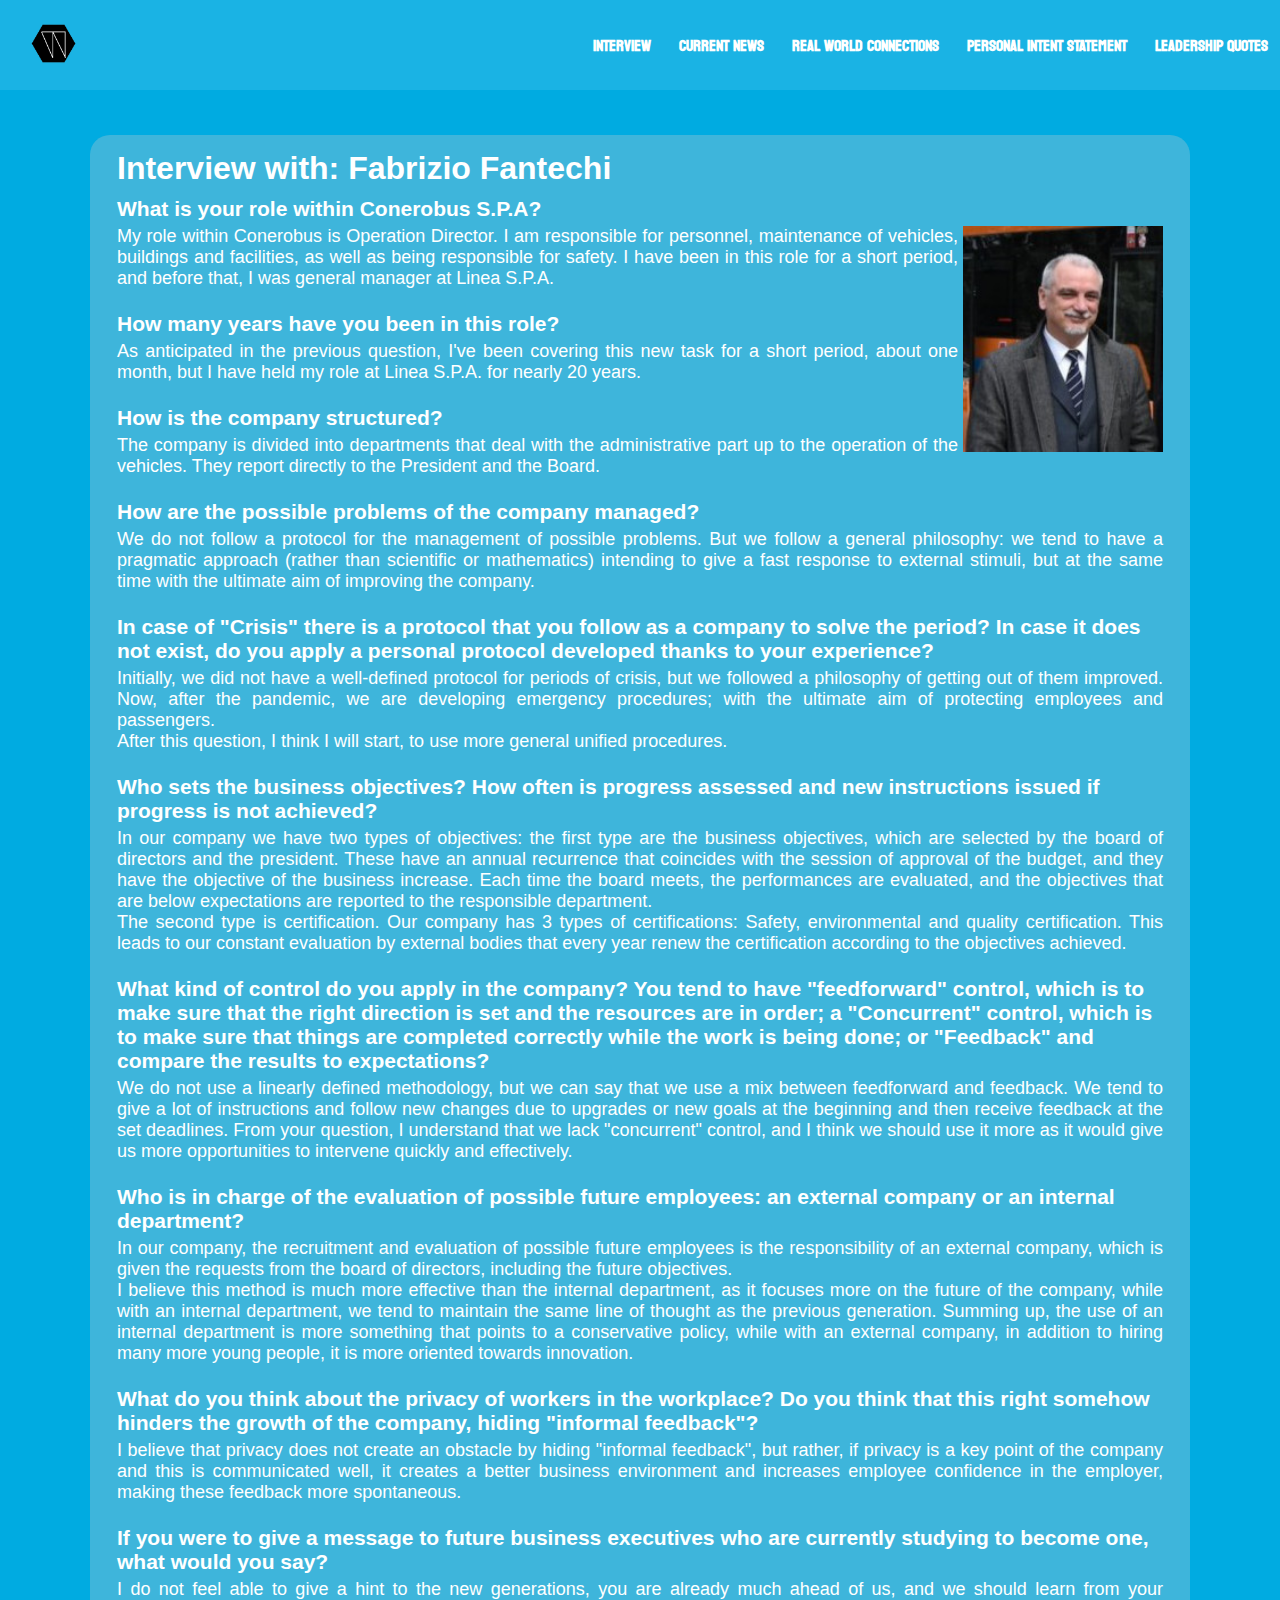
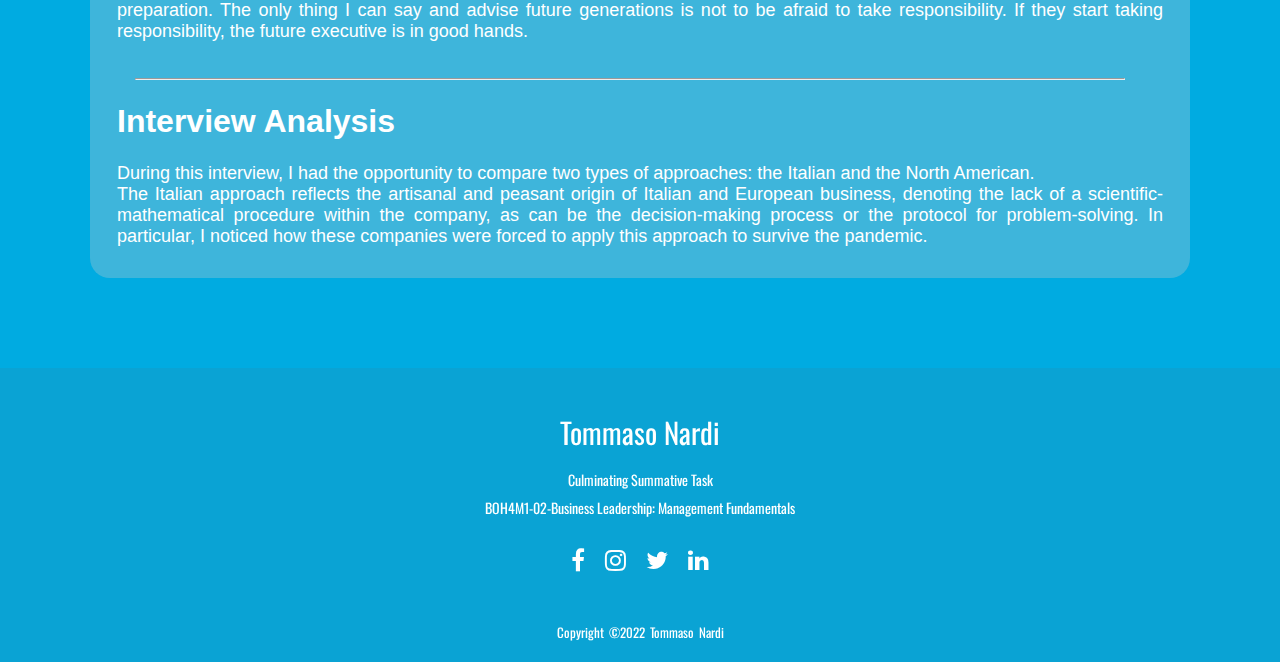
==== pages-eng/interview.html @ 0f13cf9f "Director's picture updated" ====
<!DOCTYPE html>
<html lang="en">
<head>
    <meta charset="UTF-8">
    <meta http-equiv="X-UA-Compatible" content="IE=edge">
    <meta name="viewport" content="width=device-width, initial-scale=1.0">
    <title>Interview</title>
    <link rel="stylesheet" href="/css/style.css">
    <link rel="shortcut icon" href="/favicon/favicon.ico" type="image/x-icon">
    <link rel="preconnect" href="https://fonts.googleapis.com"> 
    <link rel="preconnect" href="https://fonts.gstatic.com" crossorigin> 
    <link href="https://fonts.googleapis.com/css2?family=Koulen&display=swap" rel="stylesheet">
    <link href="https://fonts.googleapis.com/css2?family=Koulen&family=Roboto+Flex:opsz,wght@8..144,100&display=swap" rel="stylesheet">
    <link href="https://fonts.googleapis.com/css2?family=Koulen&family=Oswald:wght@300&family=Roboto+Flex:opsz,wght@8..144,100&display=swap" rel="stylesheet">
    <script src="/javascript/nav.js" defer></script>
    <link rel="stylesheet" href="https://stackpath.bootstrapcdn.com/font-awesome/4.7.0/css/font-awesome.min.css">
</head>
<body>
    <!-- Inizio NavBar -->
    <header class="primary-header navbar flex">
        <div>
            <a href="/index.html" class="logo">
                <img src="/img/logo.png" alt="logo - home" height="75px">
            </a>
        </div>

        <button class="mobile-nav-toggle"
        aria-controls="primary-navigation" aria-expanded="false">
            <span 
            class="sr-only">MENU</span>
        </button>

        <nav>
            <ul id="primary-navigation" data-visible="false" class="primary-navigation flex">
                <li class="active">
                    <a href="/pages-eng/interview.html" class="nav-links">
                        <span aria-hidden="true">INTERVIEW</span>
                    </a>
                </li>
                <li class="active">
                    <a href="/pages-eng/news.html" class="nav-links">
                        <span aria-hidden="true">CURRENT NEWS</span>
                    </a>
                </li>
                <li class="active">
                    <a href="/pages-eng/real-world-connections.html" class="nav-links">
                        <span aria-hidden="true">REAL WORLD CONNECTIONS</span>
                    </a>
                </li>
                <li class="active">
                    <a href="/pages-eng/personal-intent-statement.html" class="nav-links">
                        <span aria-hidden="true">PERSONAL INTENT STATEMENT</span>
                    </a>
                </li>
                <li class="active">
                    <a href="/pages-eng/leadership-quotes.html" class="nav-links">
                        <span aria-hidden="true">LEADERSHIP QUOTES</span>
                    </a>
                </li>
            </ul>
        </nav>
    </header>
    <!-- Fine NavBar -->

    <div class="page-body">
        <table class="main-table">
            <tr class="box">
                <h1 class="title-interview">Interview with: Fabrizio Fantechi</h1>
            </tr>
            <tr>
                <p class="question" style="padding-top: 10px;">
                    What is your role within Conerobus S.P.A?
                </p>
            </tr>
            <tr>
                <p class="paragraph">
                    <img src="/img/Fabrizio-Fantechi.jpeg" alt="Director's immage" style="float: right;" class="directors-picture">
                    My role within Conerobus is Operation Director. I am responsible for personnel, maintenance of vehicles, buildings and facilities, as well as being responsible for safety. I have been in this role for a short period, and before that, I was general manager at Linea S.P.A.
                </p>
            </tr>
            <tr>
                <br>
                <p class="question">
                    How many years have you been in this role?
                </p>
            </tr>
            <tr>
                <p class="paragraph">
                    As anticipated in the previous question, I've been covering this new task for a short period, about one month, but I have held my role at Linea S.P.A. for nearly 20 years.
                </p>
            </tr>
            <tr>
                <br>
                <p class="question">
                    How is the company structured?
                </p>
            </tr>
            <tr>
                <p class="paragraph">
                    The company is divided into departments that deal with the administrative part up to the operation of the vehicles. They report directly to the President and the Board. 
                </p>
            </tr>
            <tr>
                <br>
                <p class="question">
                    How are the possible problems of the company managed?
                </p>
            </tr>
            <tr>
                <p class="paragraph">
                    We do not follow a protocol for the management of possible problems. But we follow a general philosophy: we tend to have a pragmatic approach (rather than scientific or mathematics) intending to give a fast response to external stimuli, but at the same time with the ultimate aim of improving the company.
                </p>
            </tr>
            <tr>
                <br>
                <p class="question">
                    In case of "Crisis" there is a protocol that you follow as a company to solve the period? In case it does not exist, do you apply a personal protocol developed thanks to your experience?
                </p>
            </tr>
            <tr>
                <p class="paragraph">
                    Initially, we did not have a well-defined protocol for periods of crisis, but we followed a philosophy of getting out of them improved. Now, after the pandemic, we are developing emergency procedures; with the ultimate aim of protecting employees and passengers. <br> 
                    After this question, I think I will start, to use more general unified procedures.  
                </p>
            </tr>
            <tr>
                <br>
                <p class="question">
                    Who sets the business objectives? How often is progress assessed and new instructions issued if progress is not achieved?
                </p>
            </tr>
            <tr>
                <p class="paragraph">
                    In our company we have two types of objectives: the first type are the business objectives, which are selected by the board of directors and the president. These have an annual recurrence that coincides with the session of approval of the budget, and they have the objective of the business increase. Each time the board meets, the performances are evaluated, and the objectives that are below expectations are reported to the responsible department. <br> 
                    The second type is certification. Our company has 3 types of certifications: Safety, environmental and quality certification. This leads to our constant evaluation by external bodies that every year renew the certification according to the objectives achieved. 
                </p>
            </tr>
            <tr>
                <br>
                <p class="question">
                    What kind of control do you apply in the company? You tend to have "feedforward" control, which is to make sure that the right direction is set and the resources are in order; a "Concurrent" control, which is to make sure that things are completed correctly while the work is being done; or "Feedback" and compare the results to expectations?
                </p>
            </tr>
            <tr>
                <p class="paragraph">
                    We do not use a linearly defined methodology, but we can say that we use a mix between feedforward and feedback. We tend to give a lot of instructions and follow new changes due to upgrades or new goals at the beginning and then receive feedback at the set deadlines. From your question, I understand that we lack "concurrent" control, and I think we should use it more as it would give us more opportunities to intervene quickly and effectively.
                </p>
            </tr>
            <tr>
                <br>
                <p class="question">
                    Who is in charge of the evaluation of possible future employees: an external company or an internal department?
                </p>
            </tr>
            <tr>
                <p class="paragraph">
                    In our company, the recruitment and evaluation of possible future employees is the responsibility of an external company, which is given the requests from the board of directors, including the future objectives. <br>
                    I believe this method is much more effective than the internal department, as it focuses more on the future of the company, while with an internal department, we tend to maintain the same line of thought as the previous generation. Summing up, the use of an internal department is more something that points to a conservative policy, while with an external company, in addition to hiring many more young people, it is more oriented towards innovation.  
                </p>
            </tr>
            <tr>
                <br>
                <p class="question">
                    What do you think about the privacy of workers in the workplace? Do you think that this right somehow hinders the growth of the company, hiding "informal feedback"?
                </p>
            </tr>
            <tr>
                <p class="paragraph">
                    I believe that privacy does not create an obstacle by hiding "informal feedback", but rather, if privacy is a key point of the company and this is communicated well, it creates a better business environment and increases employee confidence in the employer, making these feedback more spontaneous.
                </p>
            </tr>
            <br>
            <tr>
                <p class="question">
                    If you were to give a message to future business executives who are currently studying to become one, what would you say?
                </p>
            </tr>
            <tr>
                <p class="paragraph">
                    I do not feel able to give a hint to the new generations, you are already much ahead of us, and we should learn from your preparation. The only thing I can say and advise future generations is not to be afraid to take responsibility. If they start taking responsibility, the future executive is in good hands.
                </p>
            </tr>
            <br>
            <br>
            <tr>
                <hr class="line" >
            </tr>
            <br>
            <tr class="box">
                <h1 class="title-interview">Interview Analysis</h1>
            </tr>
            <br>
            <tr class="box">
                <p class="paragraph">
                    During this interview, I had the opportunity to compare two types of approaches: the Italian and the North American. <br>
                    The Italian approach reflects the artisanal and peasant origin of Italian and European business, denoting the lack of a scientific-mathematical procedure within the company, as can be the decision-making process or the protocol for problem-solving. In particular, I noticed how these companies were forced to apply this approach to survive the pandemic. <br><br>

                </p>
            </tr>
        </table>
    </div>

    <!-- Inizio Footer -->
    <footer>
        <div class="footer-content">
            <h3>Tommaso Nardi</h3>
            <p>Culminating Summative Task <br>
            BOH4M1-02-Business Leadership: Management Fundamentals</p>
            <ul class="social">
                <li><a href="https://www.facebook.com/tommaso.nardi.583/"><i class="fa fa-facebook"></i></a></li>
                <li><a href="https://www.instagram.com/il_nardi44/"><i class="fa fa-instagram"></i></a></li>
                <li><a href="https://twitter.com/TommasoNardi3"><i class="fa fa-twitter"></i></a></li>
                <li><a href="https://www.linkedin.com/in/tommaso-nardi-0a2a28239/"><i class="fa fa-linkedin"></i></a></li>
            </ul>
        </div>
        <div class="footer-bottom">
            <p>Copyright &copy;2022 Tommaso Nardi</p>
        </div>
    </footer>
    <!-- Fine Footer -->
</body>
</html>
---- css/style.css ----
*{
    margin: 0;
    padding: 0;
    box-sizing: border-box;
}

@import url('https://fonts.googleapis.com/css2?family=Koulen&family=Lato:wght@700&family=Oswald:wght@300&family=Roboto+Flex:opsz,wght@8..144,100&display=swap');

body{
    font-family: 'Mochiy Pop One', sans-serif;
    background-color: #00ABE1;
    color: white;

    overflow-x: hidden;

}

::selection{
    background: #161F6D;
}

.navbar{
    height: 10vh;
    background: hsl(0 0% 100% / 0.1);
    top: 0;
}

.flex{
    display: flex;
    gap: var(--gap, 1rem);
}

/* primary header */
.logo{
    margin-left: 1rem;
    margin-right: 1rem;
}

.mobile-nav-toggle{
    display: none;
}

.primary-header{
    align-items: center;
    justify-content: space-between;
}

.primary-navigation{
    list-style: none;
    padding: 0;
    margin: 0;
}

.nav-links{
    text-decoration: none;
    color: white;
    font-family: 'Koulen', coursive;
    font-weight: 700;
    margin-inline-end: 0.75em;
}

.nav-links:hover{
    color: #161F6D;
}

@media (max-width: 55em) {
    .primary-navigation{
        --gap: 2em;

        position: fixed;
        z-index: 1000;
        inset: 0 0 0 30%;

        flex-direction: column;
        padding: min(30vh, 10rem) 2em;

        background-color: hsl(0 0% 80% / 0.8);
        backdrop-filter: blur(1rem);
        -webkit-backdrop-filter: blur(1rem);

        transform: translateX(100%);
        transition: transform 350ms ease-out;
    }

    .mobile-nav-toggle{
        position: absolute;
        display: block;
        z-index: 9999;
        background-color: transparent;
        background: url("/img/Hamburger_icon.png");
        background-repeat: no-repeat;
        width: 2.5rem;
        border: 0;
        aspect-ratio: 1;
        top: 1.25rem;
        right: 2rem;
    }

    .primary-navigation[data-visible="true"]{
        transform: translateX(0%);
    }

    .mobile-nav-toggle[aria-expanded="true"]{
        background: url("/img/icon-close.png");
    }

    .navbar{
        background: none;
    }

}

.sr-only {
    position: absolute;
    width: 0px;
    height: 0px;
    padding: 0;
    margin: -1px;
    overflow: hidden;
    clip: rect(0,0,0,0);
    border: 0;
}

/* Body */

.main-table{
    max-width: 90%;
}

.title{
    padding-left: 3vh;
    padding-top: 5px;
    text-transform: capitalize;
    font-family: 'Lato', sans-serif;
    font-weight: bold;
}

.page-body{
    margin-left: 10vh;
    margin-top: 5vh;
    background: hsl(0 0% 80% / 0.3);
    margin-right: 10vh;
    border-radius: 20px;
    padding-bottom: 10px;
    padding-top: 10px;
}

.main-link{
    text-decoration: none;
    color: white;
}

.paragraph{
    padding-left: 3vh;
    padding-right: 3vh;
    padding-top: 5px;
    text-align: justify;
    font-weight: 400;
    font-size: 18px;
    font-family: 'Lato', sans-serif;
}

.question{
    padding-left: 3vh;
    padding-right: 3vh;
    padding-top: 5px;
    font-weight: 400;
    font-size: 21px;
    font-family: 'Lato', sans-serif;
    font-weight: bold;
}

.directors-picture{
    margin-left: 5px;
    width: 200px;
}

.title-interview{
    padding-left: 3vh;
    padding-top: 5px;
    text-transform: none;
    font-family: 'Lato', sans-serif;
    font-weight: bold;
}

.video{
    padding-left: 3vh;
    padding-right: 3vh;
    padding-top: 5px;
    text-align: center;
    font-weight: 400;
    font-size: 18px;
}

.news-immage{
    padding-left: 3vh;
    padding-right: 3vh;
    padding-top: 5px;
    text-align: center;
    font-weight: 400;
    font-size: 18px;
}

.quote{
    padding-left: 3vh;
    padding-right: 3vh;
    font-size: 30px;
    padding-top: 5px;
    text-align: center;
}

.signature{
    text-align: center;
    font-size: 20px;
    font-family: 'Times New Roman', Times, serif;
    font-style: italic;
}

.button-container{
    padding-left: 3vh;
}

.interparagraph{
    font-size: 18px;
}

.buttons{
    background-color: #00ABE1;
    border: none;
    text-align: center;
    text-decoration: none;
    display: inline-block;
    font-size: 16px;
    padding: 14px 40px;
    border: black 1px solid;
    color: white;
    cursor: pointer;
}

.buttons-text{
    text-decoration: none;
    color: white;
}

.bottoni{
    display: flex;
    justify-content: center;
}

.image{
    display:block;
    margin:0px auto;
    text-align:center;
}

q{
    font-family: 'Times New Roman', Times, serif;
    font-style: italic;
}

cite{
    font-family: 'Times New Roman', Times, serif;
    font-style: italic;
}

.link-paragraph{
    color: #161F6D;
}

.page-title{
    font-size: 40px;
    font-weight: bold;
    text-align: center;
    padding: 10px;
    font-family: 'Lato', sans-serif;
}

.page-subtitle{
    font-size: 25px;
    font-weight: bold;
    text-align: center;
    padding-top: 5px;
    font-family: 'Lato', sans-serif;
}

.line{
    max-width: 90%;
    margin-left: 5vh;
}

@media (max-width: 55em){
    .paragraph{
        padding-left: 3vh;
        padding-right: 3vh;
        padding-top: 5px;
        text-align: left;
        font-weight: 400;
        font-size: 18px;
    }

    .main-table{
        max-width: 99%;
    }

    .page-body{
        margin-left: 1vh;
        margin-top: 5vh;
        background: hsl(0 0% 80% / 0.3);
        margin-right: 1vh;
        border-radius: 20px;
        padding-bottom: 10px;
        padding-top: 10px;
    }

    .video{
        padding-left: 1vh;
        padding-right: 1vh;
        padding-top: 5px;
        text-align: center;
        font-weight: 400;
        font-size: 18px;
        max-width: 100%;
    }

    .news-immage{
        padding-left: 1vh;
        padding-right: 1vh;
        padding-top: 5px;
        text-align: center;
        font-weight: 400;
        font-size: 18px;
        max-width: 100%;
    }

    .title{
        padding-left: 3vh;
        padding-right: 3vh;
        padding-top: 5px;
        text-transform: capitalize;
        font-family: 'Lato', sans-serif;
        font-weight: 400;
    }

    .image{
        width: auto;
    }

    .line{
        max-width: 90%;
        margin-left: 3vh;
    }

    .directors-picture{
        margin-left: 5px;
        width: 150px;
    }
}

/* Body end */

/* footer */

footer{
    position: relative;
    margin-top: 10vh;
    bottom: 0;
    background-color: hsl(0 0% 40% / 0.1);
    backdrop-filter: blur(1rem);
    height: auto;
    width: 100vw;
    font-family: 'Oswald', sans-serif;
    padding-top: 40px;
    color: white;
}

.footer-content{
    display: flex;
    align-items: center;
    justify-content: center;
    flex-direction: column;
    text-align: center;
}

.footer-content h3{
    font-size: 1.8rem;
    font-weight: 400;
    text-transform: capitalize;
    line-height: 3rem;
}

.footer-content p{
    max-width: 500px;
    margin: 10px auto;
    line-height: 28px;
    font-size: 14px;
}

.social{
    list-style: none;
    display: flex;
    align-items: center;
    justify-content: center;
    margin: 1rem 0 3rem 0;
}

.social li{
    margin: 0 10px;
}

.social a{
    text-decoration: none;
    color: white;
}

.social a i{
    font-size: 1.5rem;
    transition: color 1s ease;
}

.social a:hover i{
    color: #161F6D;
}

.footer-bottom{
    width: 100vw;
    padding-bottom: 20px;
    text-align: center;
}

.footer-bottom p{
    font-size: 13px;
    word-spacing: 2px;
    text-transform: capitalize;
}

/* footer end */

/* Dark mode */
@media screen and (prefers-color-scheme: dark) {

    body{
        font-family: 'Mochiy Pop One', sans-serif;
        background-color: #161F6D;
        color: white;
    
        overflow-x: hidden;
    
    }

    .nav-links:hover{
        color: #00ABE1;
    }

    ::selection{
        background: #00ABE1;
    }

    .social a:hover i{
        color: #00ABE1;
    }

    .buttons{
        background-color: #161F6D;
        border: none;
        text-align: center;
        text-decoration: none;
        display: inline-block;
        font-size: 16px;
        margin: 10px;
        padding: 14px 40px;
        border: black 1px solid;
    }

    .link-paragraph{
        color: #00ABE1;
    }

}
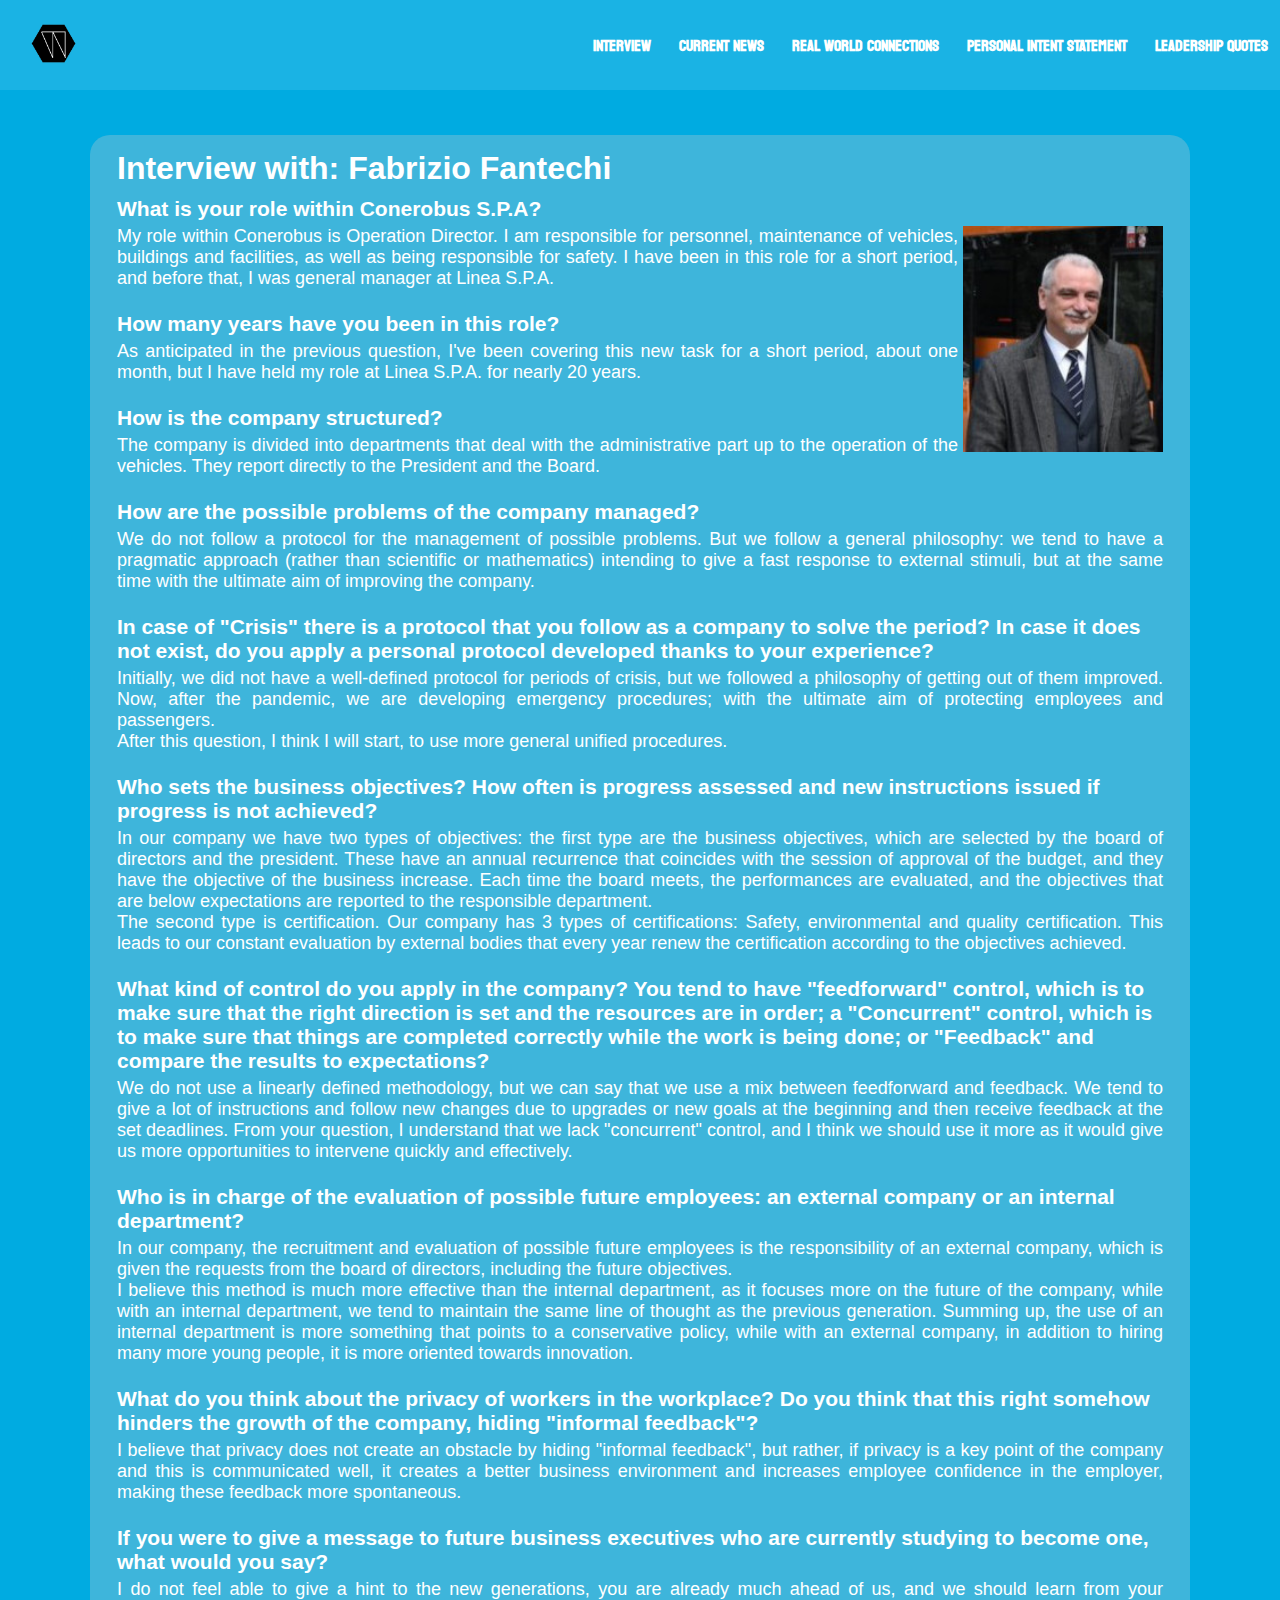
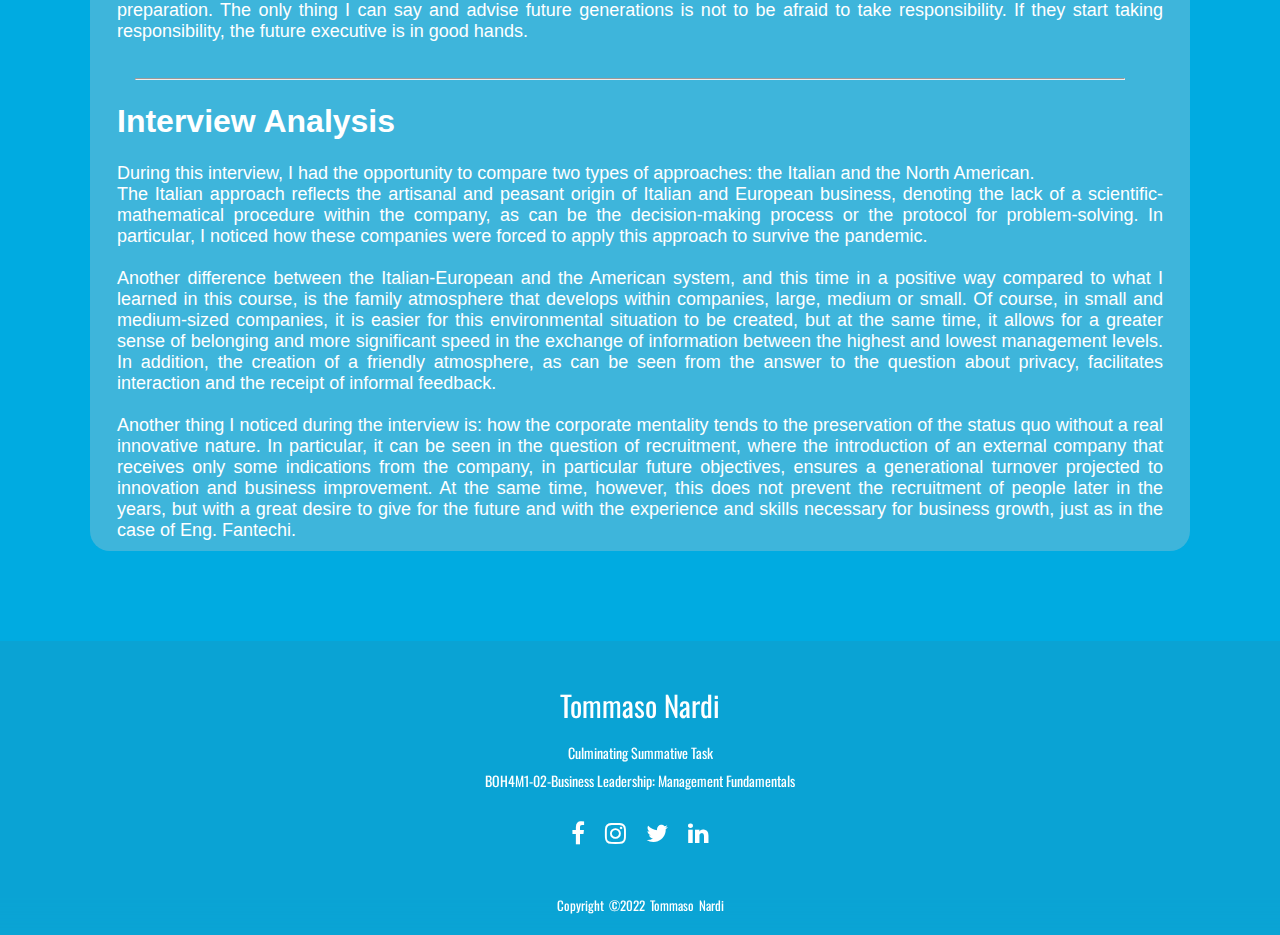
==== commit 54aabc31: "Update interview.html" ====
--- a/pages-eng/interview.html
+++ b/pages-eng/interview.html
@@ -194,7 +194,8 @@
                 <p class="paragraph">
                     During this interview, I had the opportunity to compare two types of approaches: the Italian and the North American. <br>
                     The Italian approach reflects the artisanal and peasant origin of Italian and European business, denoting the lack of a scientific-mathematical procedure within the company, as can be the decision-making process or the protocol for problem-solving. In particular, I noticed how these companies were forced to apply this approach to survive the pandemic. <br><br>
-
+                    Another difference between the Italian-European and the American system, and this time in a positive way compared to what I learned in this course, is the family atmosphere that develops within companies, large, medium or small. Of course, in small and medium-sized companies, it is easier for this environmental situation to be created, but at the same time, it allows for a greater sense of belonging and more significant speed in the exchange of information between the highest and lowest management levels. In addition, the creation of a friendly atmosphere, as can be seen from the answer to the question about privacy, facilitates interaction and the receipt of informal feedback. <br><br>
+                    Another thing I noticed during the interview is: how the corporate mentality tends to the preservation of the status quo without a real innovative nature. In particular, it can be seen in the question of recruitment, where the introduction of an external company that receives only some indications from the company, in particular future objectives, ensures a generational turnover projected to innovation and business improvement. At the same time, however, this does not prevent the recruitment of people later in the years, but with a great desire to give for the future and with the experience and skills necessary for business growth, just as in the case of Eng. Fantechi. 
                 </p>
             </tr>
         </table>
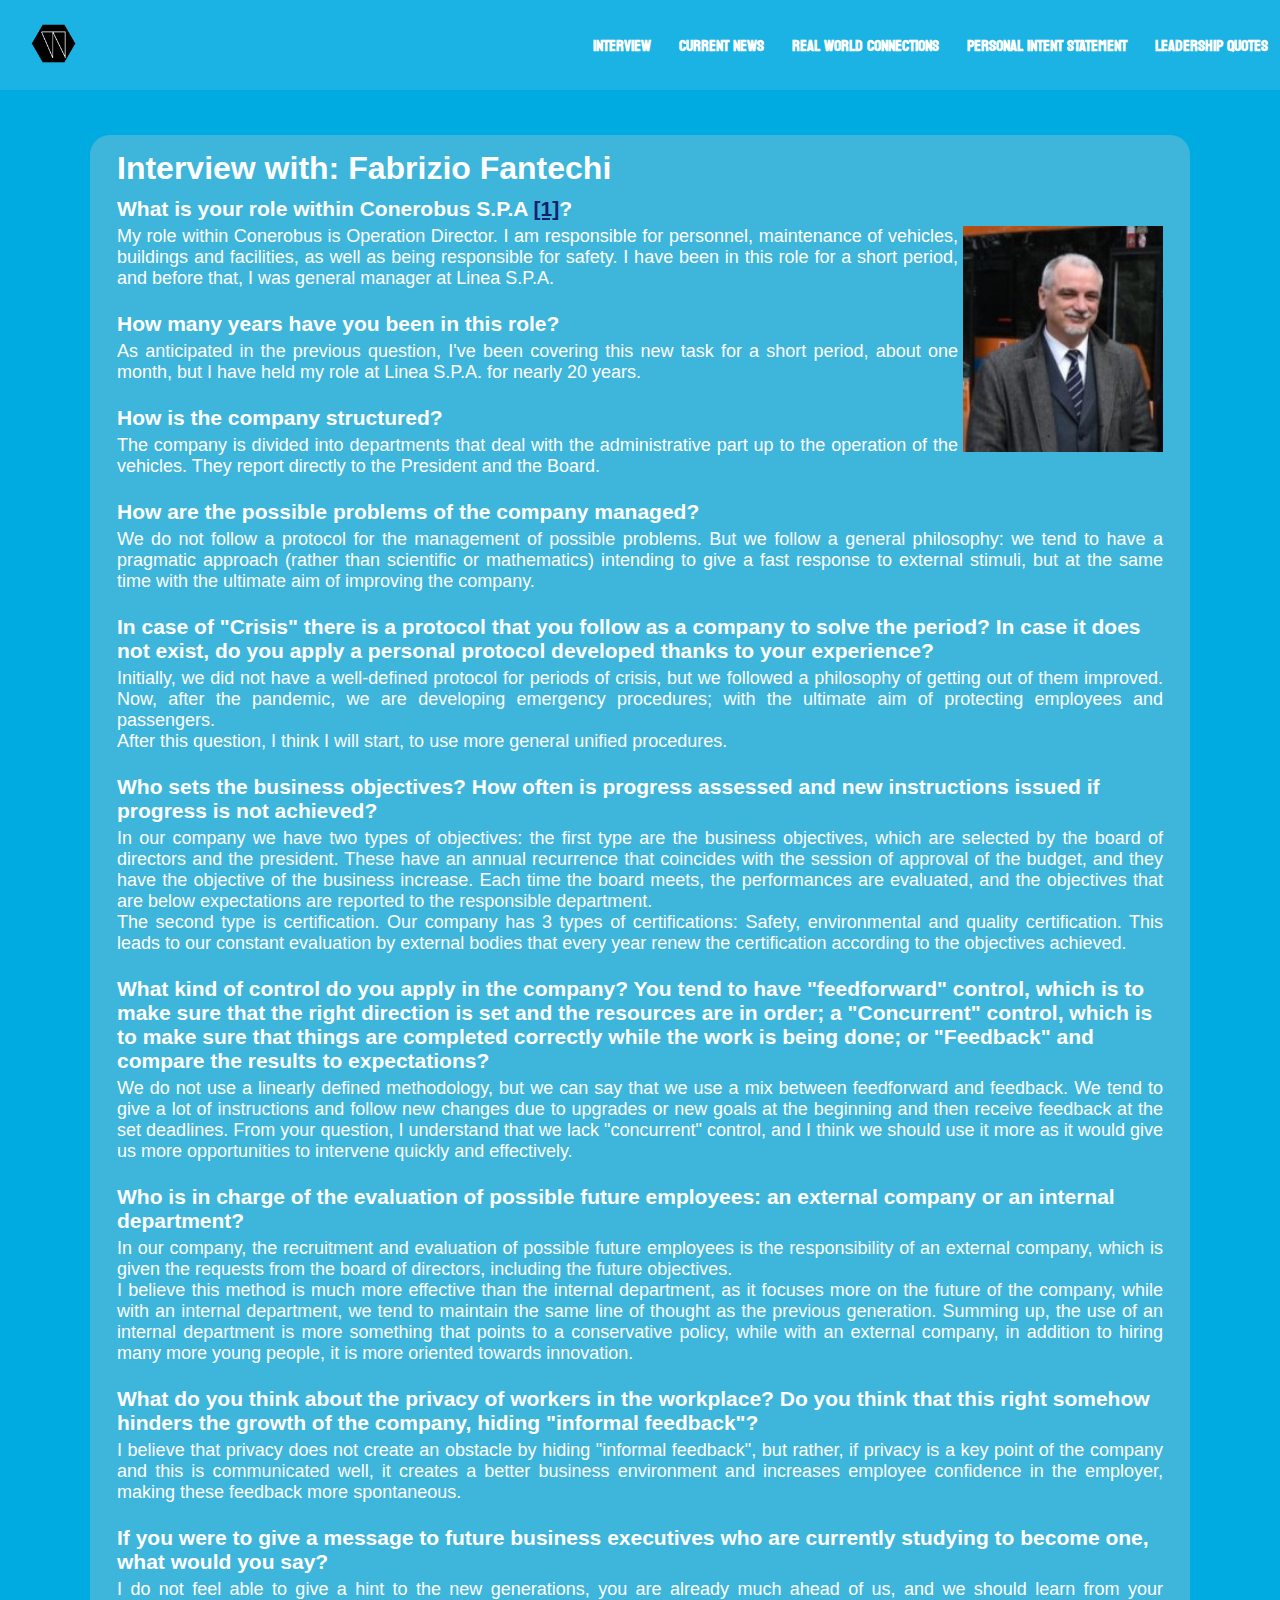
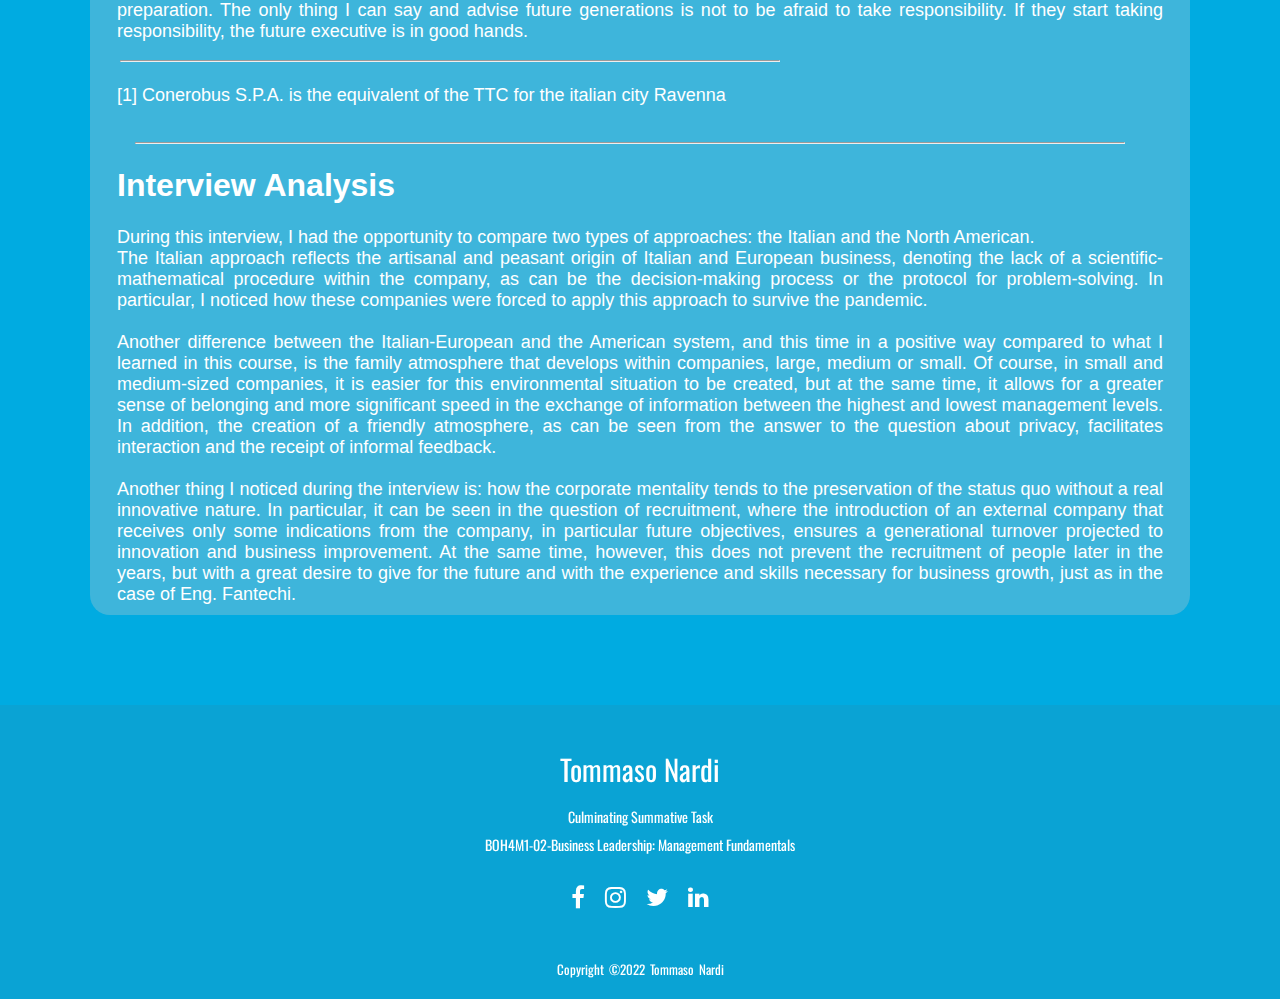
==== commit ec5b414f: "Update interview.html" ====
--- a/pages-eng/interview.html
+++ b/pages-eng/interview.html
@@ -69,12 +69,12 @@
             </tr>
             <tr>
                 <p class="question" style="padding-top: 10px;">
-                    What is your role within Conerobus S.P.A?
-                </p>
-            </tr>
-            <tr>
-                <p class="paragraph">
-                    <img src="/img/Fabrizio-Fantechi.jpeg" alt="Director's immage" style="float: right;" class="directors-picture">
+                    What is your role within Conerobus S.P.A <a href="#conerobus" class="link-paragraph">[1]</a>?
+                </p>
+            </tr>
+            <tr>
+                <p class="paragraph">
+                    <img src="/img/Fabrizio-Fantechi.jpeg" alt="Director's immage" style="float: right;" class="directors-picture" title="Fabrizio Fantechi, Operation director of Conerobus S.P.A.">
                     My role within Conerobus is Operation Director. I am responsible for personnel, maintenance of vehicles, buildings and facilities, as well as being responsible for safety. I have been in this role for a short period, and before that, I was general manager at Linea S.P.A.
                 </p>
             </tr>
@@ -178,6 +178,14 @@
             <tr>
                 <p class="paragraph">
                     I do not feel able to give a hint to the new generations, you are already much ahead of us, and we should learn from your preparation. The only thing I can say and advise future generations is not to be afraid to take responsibility. If they start taking responsibility, the future executive is in good hands.
+                </p>
+            </tr>
+            <br>
+            <hr style="max-width: 60%; margin-left: 30px;">
+            <br>
+            <tr class="bx">
+                <p class="paragraph" id="conerobus">
+                    [1] Conerobus S.P.A. is the equivalent of the TTC for the italian city Ravenna
                 </p>
             </tr>
             <br>
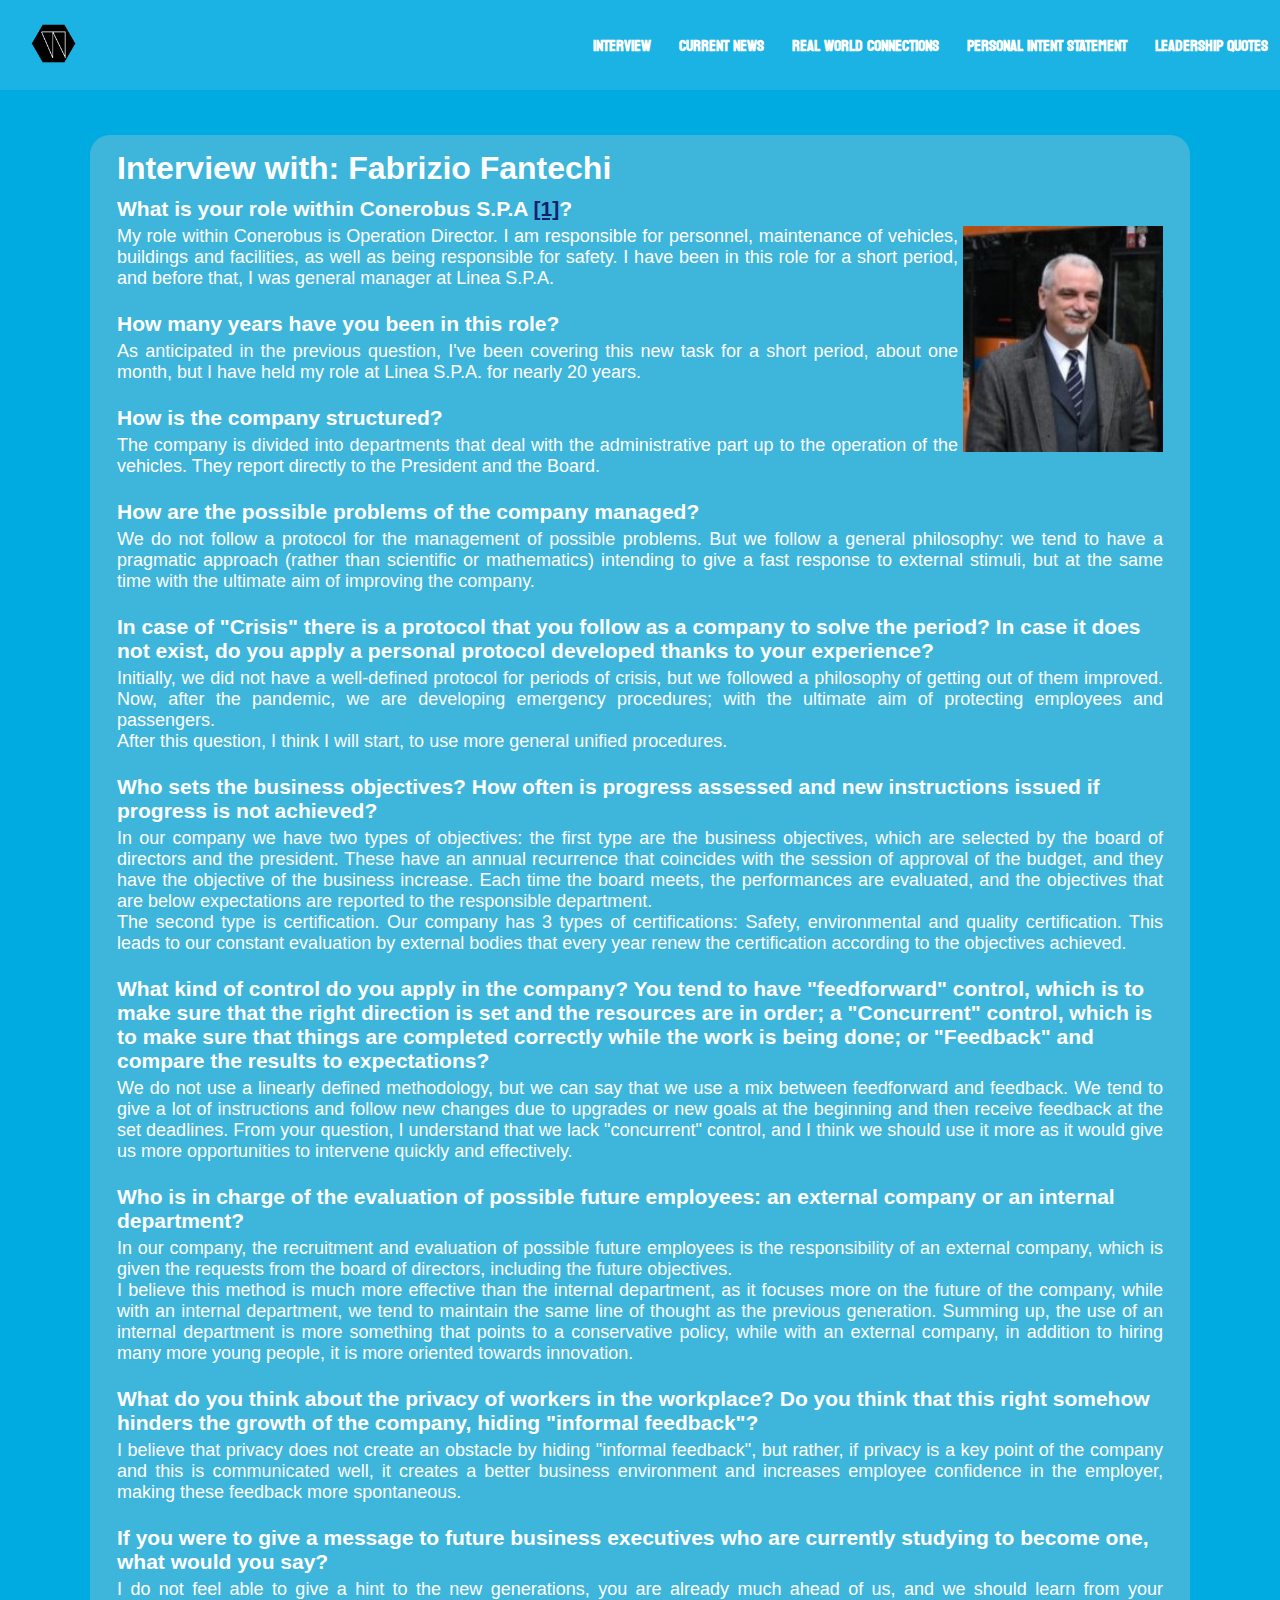
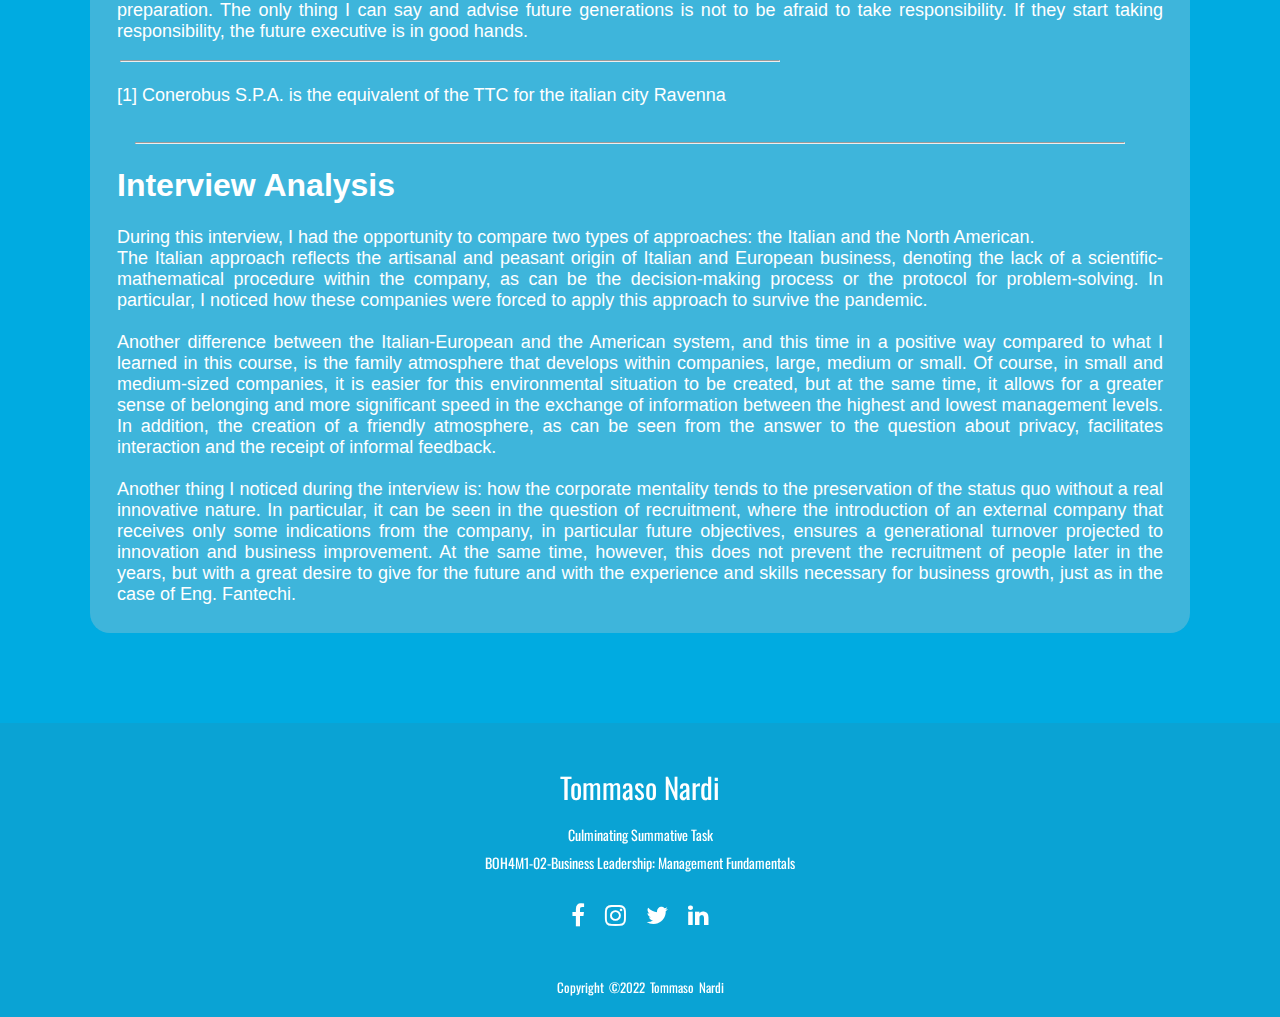
==== commit c82e50bd: "Update interview.html" ====
--- a/pages-eng/interview.html
+++ b/pages-eng/interview.html
@@ -206,6 +206,7 @@
                     Another thing I noticed during the interview is: how the corporate mentality tends to the preservation of the status quo without a real innovative nature. In particular, it can be seen in the question of recruitment, where the introduction of an external company that receives only some indications from the company, in particular future objectives, ensures a generational turnover projected to innovation and business improvement. At the same time, however, this does not prevent the recruitment of people later in the years, but with a great desire to give for the future and with the experience and skills necessary for business growth, just as in the case of Eng. Fantechi. 
                 </p>
             </tr>
+            <br>
         </table>
     </div>
 
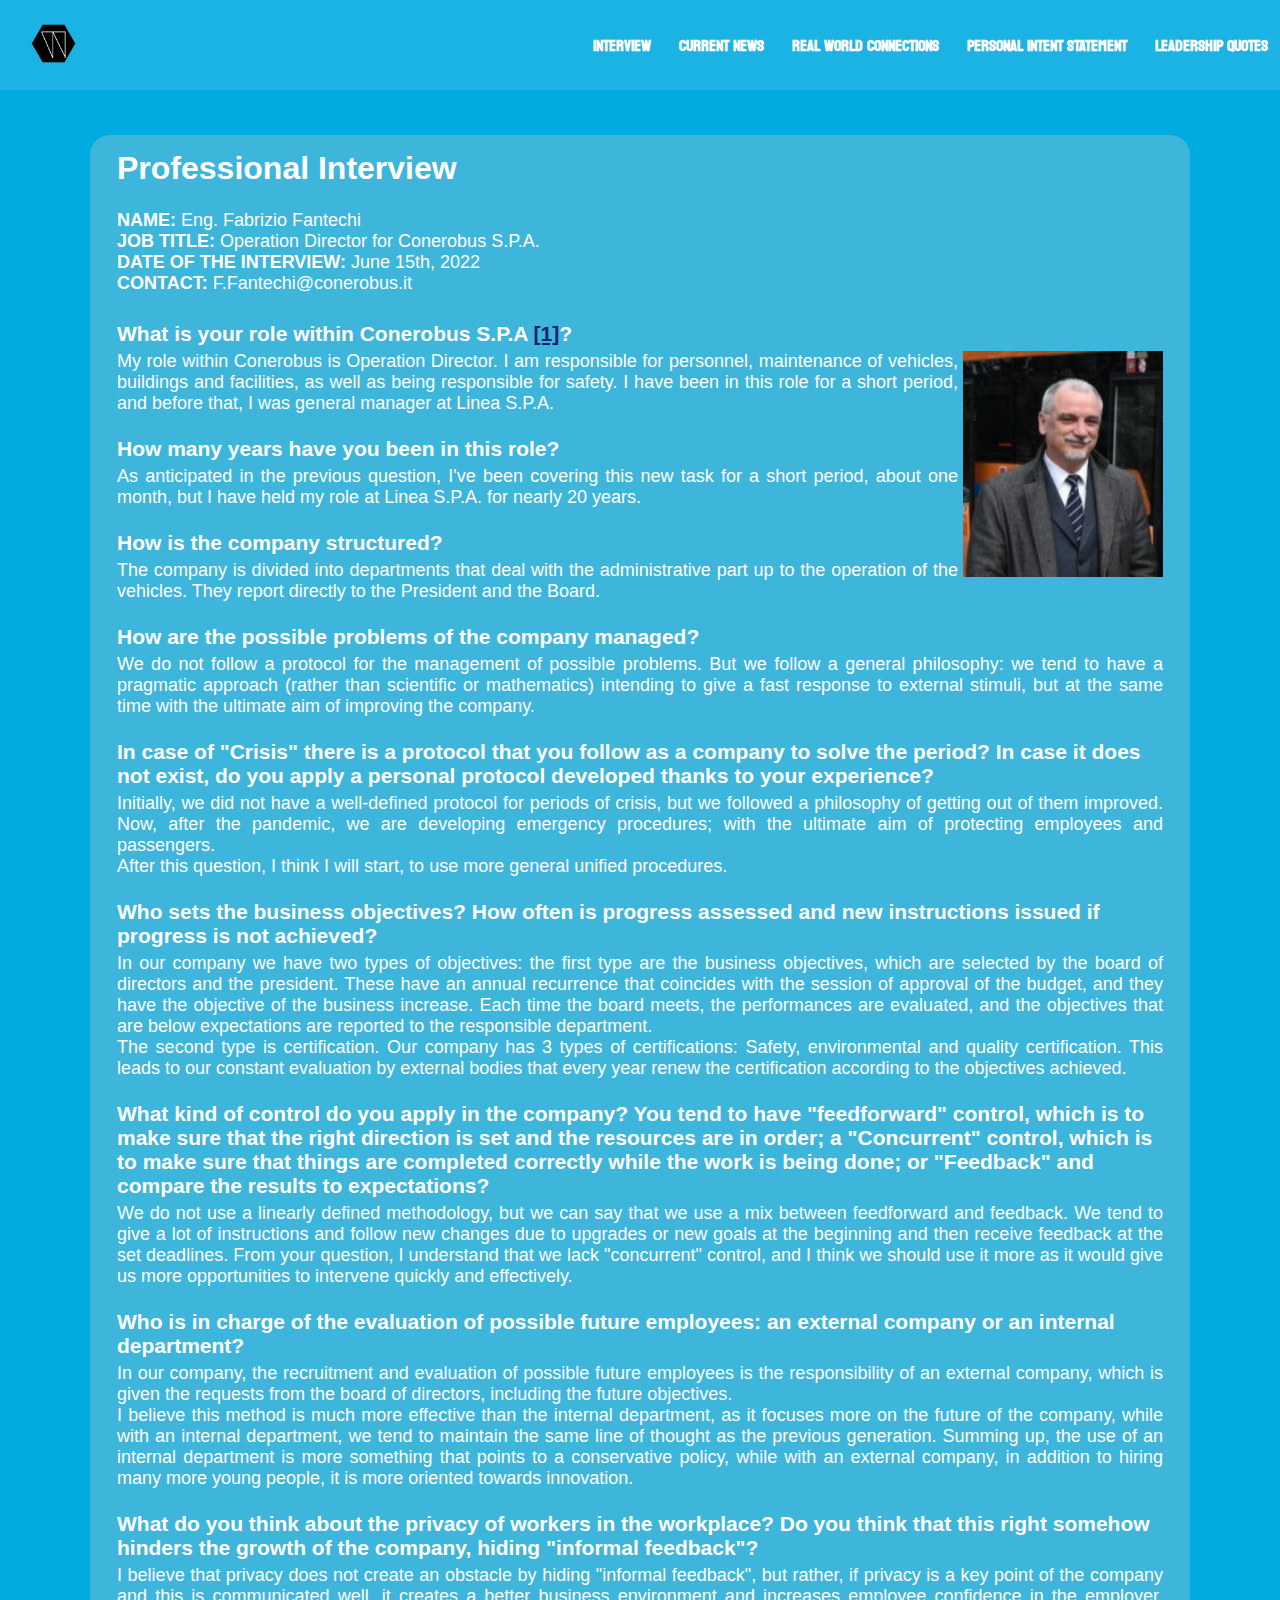
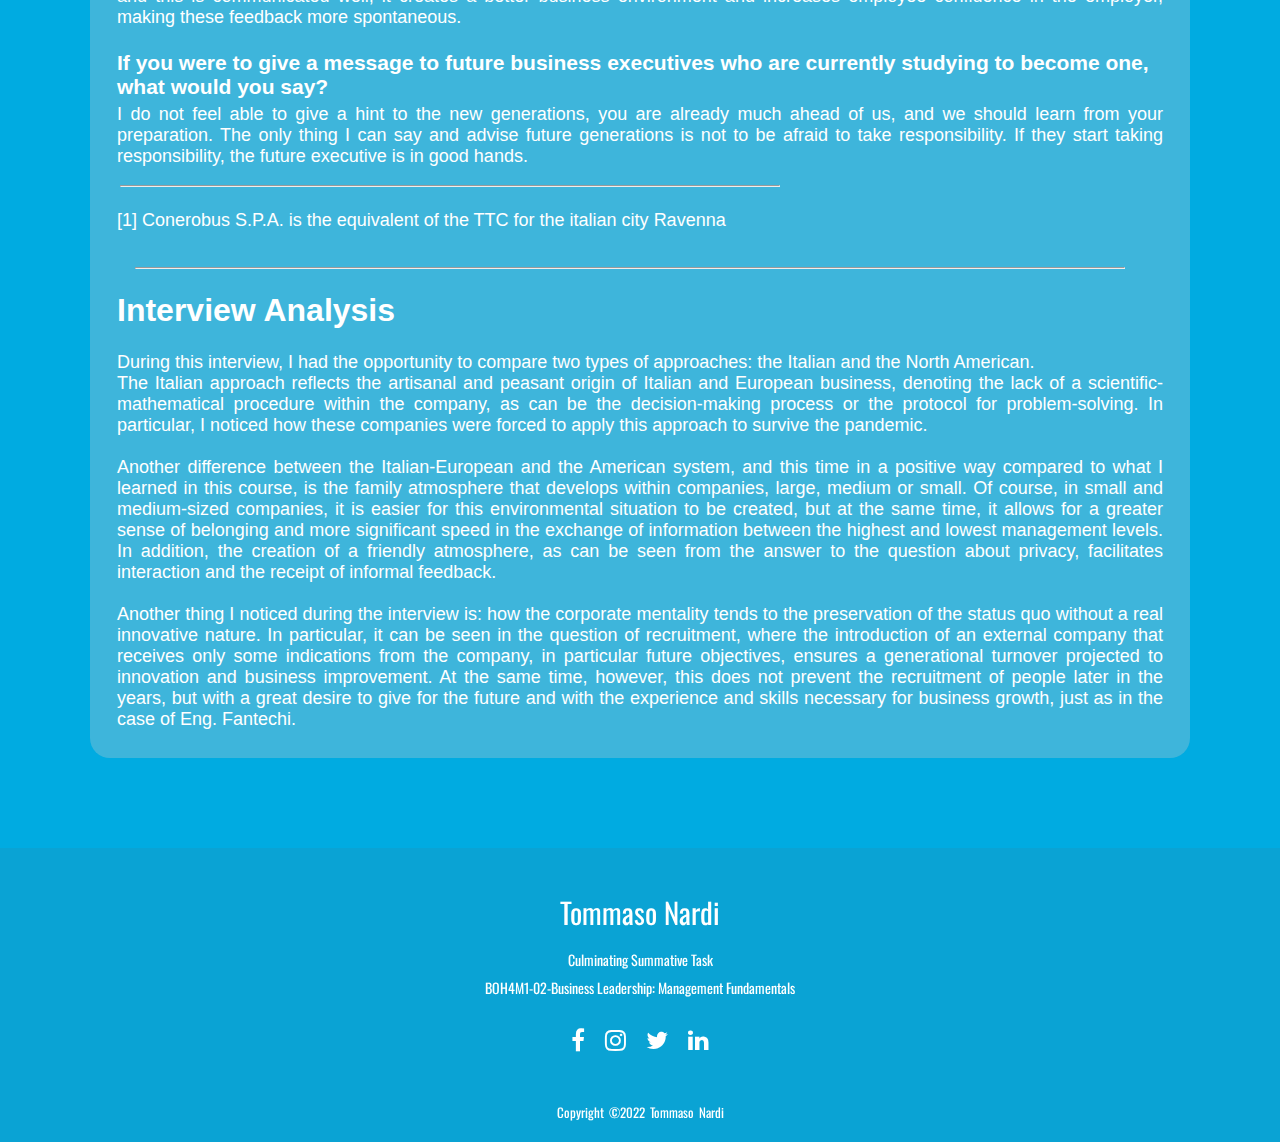
==== commit 2f57e2df: "Update interview.html" ====
--- a/pages-eng/interview.html
+++ b/pages-eng/interview.html
@@ -65,8 +65,18 @@
     <div class="page-body">
         <table class="main-table">
             <tr class="box">
-                <h1 class="title-interview">Interview with: Fabrizio Fantechi</h1>
-            </tr>
+                <h1 class="title-interview">Professional Interview</h1>
+            </tr>
+            <br>
+            <tr class="box">
+                <p class="paragraph">
+                    <b>NAME:</b> Eng. Fabrizio Fantechi <br>
+                    <b>JOB TITLE:</b> Operation Director for Conerobus S.P.A. <br>
+                    <b>DATE OF THE INTERVIEW:</b> June 15th, 2022 <br>
+                    <b>CONTACT:</b> F.Fantechi@conerobus.it <br>
+                </p>
+            </tr>
+            <br>
             <tr>
                 <p class="question" style="padding-top: 10px;">
                     What is your role within Conerobus S.P.A <a href="#conerobus" class="link-paragraph">[1]</a>?
@@ -180,11 +190,11 @@
                     I do not feel able to give a hint to the new generations, you are already much ahead of us, and we should learn from your preparation. The only thing I can say and advise future generations is not to be afraid to take responsibility. If they start taking responsibility, the future executive is in good hands.
                 </p>
             </tr>
-            <br>
+            <br id="conerobus">
             <hr style="max-width: 60%; margin-left: 30px;">
             <br>
             <tr class="bx">
-                <p class="paragraph" id="conerobus">
+                <p class="paragraph">
                     [1] Conerobus S.P.A. is the equivalent of the TTC for the italian city Ravenna
                 </p>
             </tr>
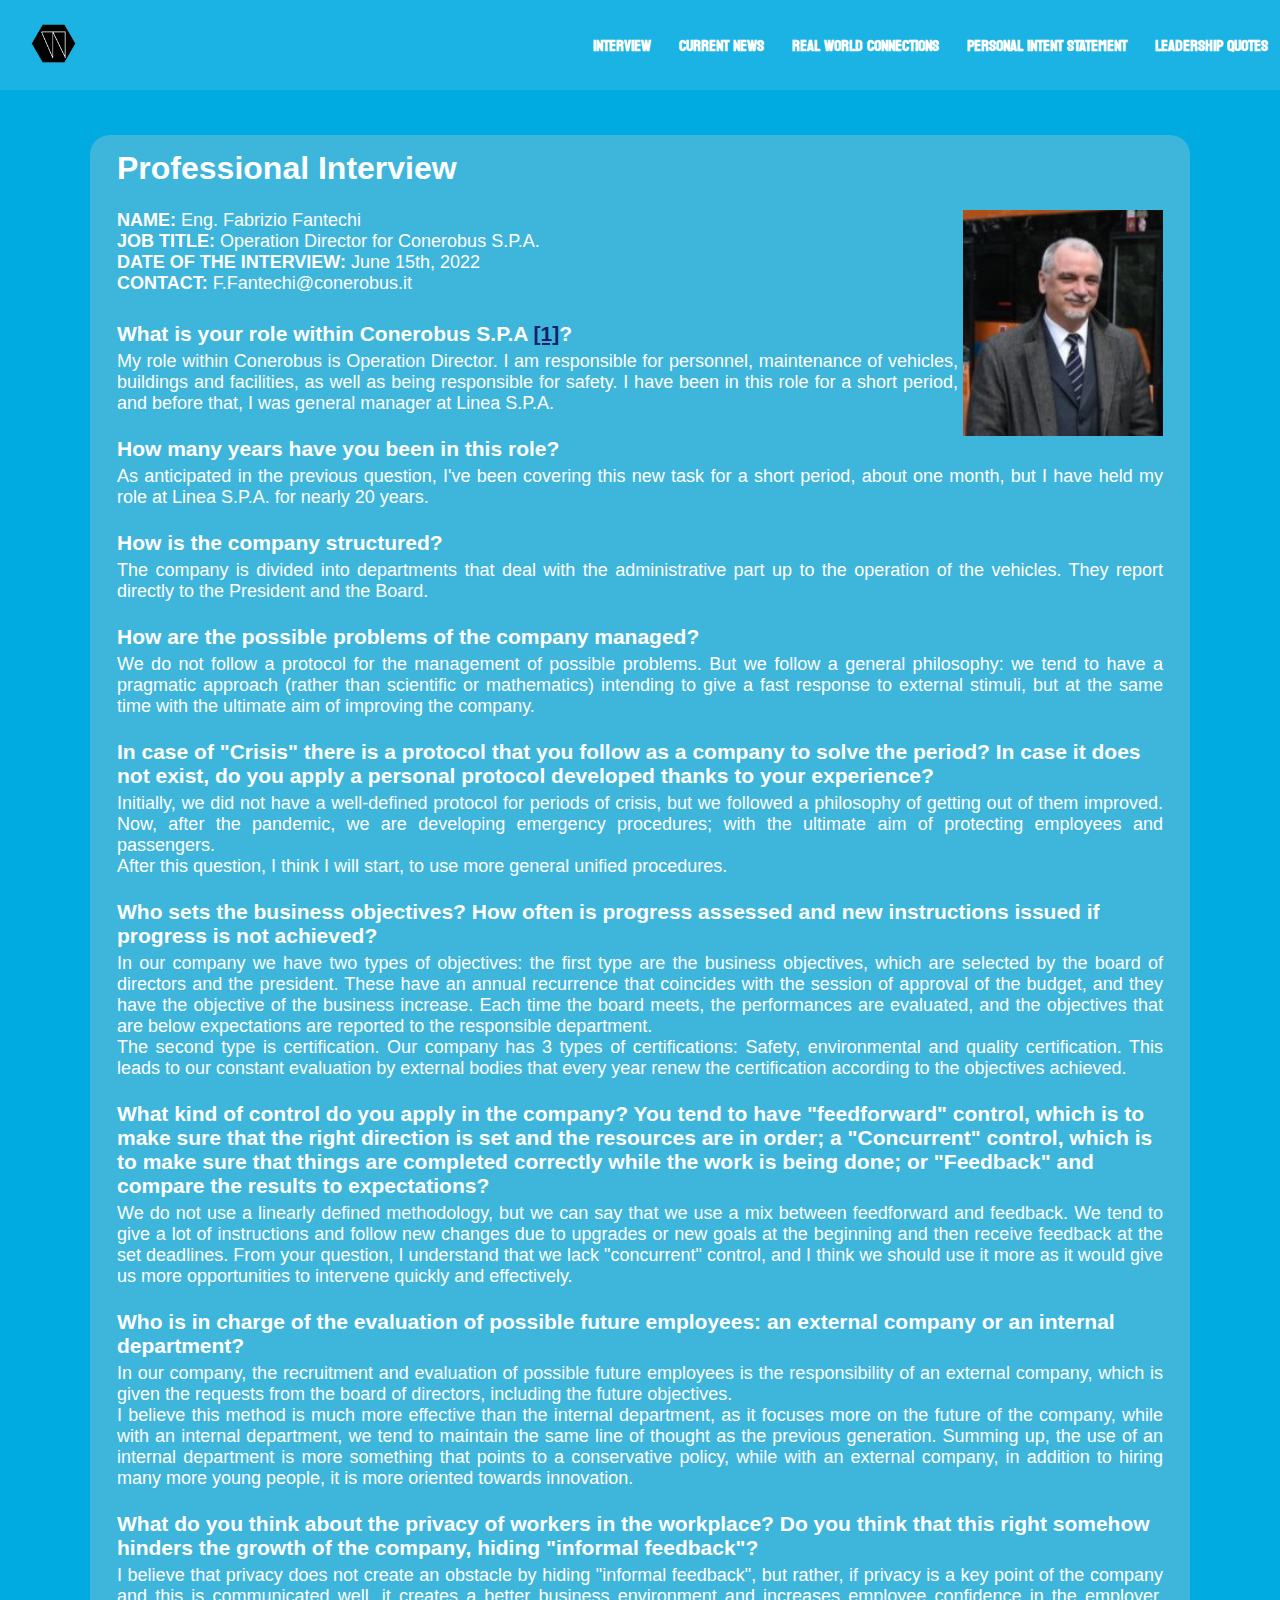
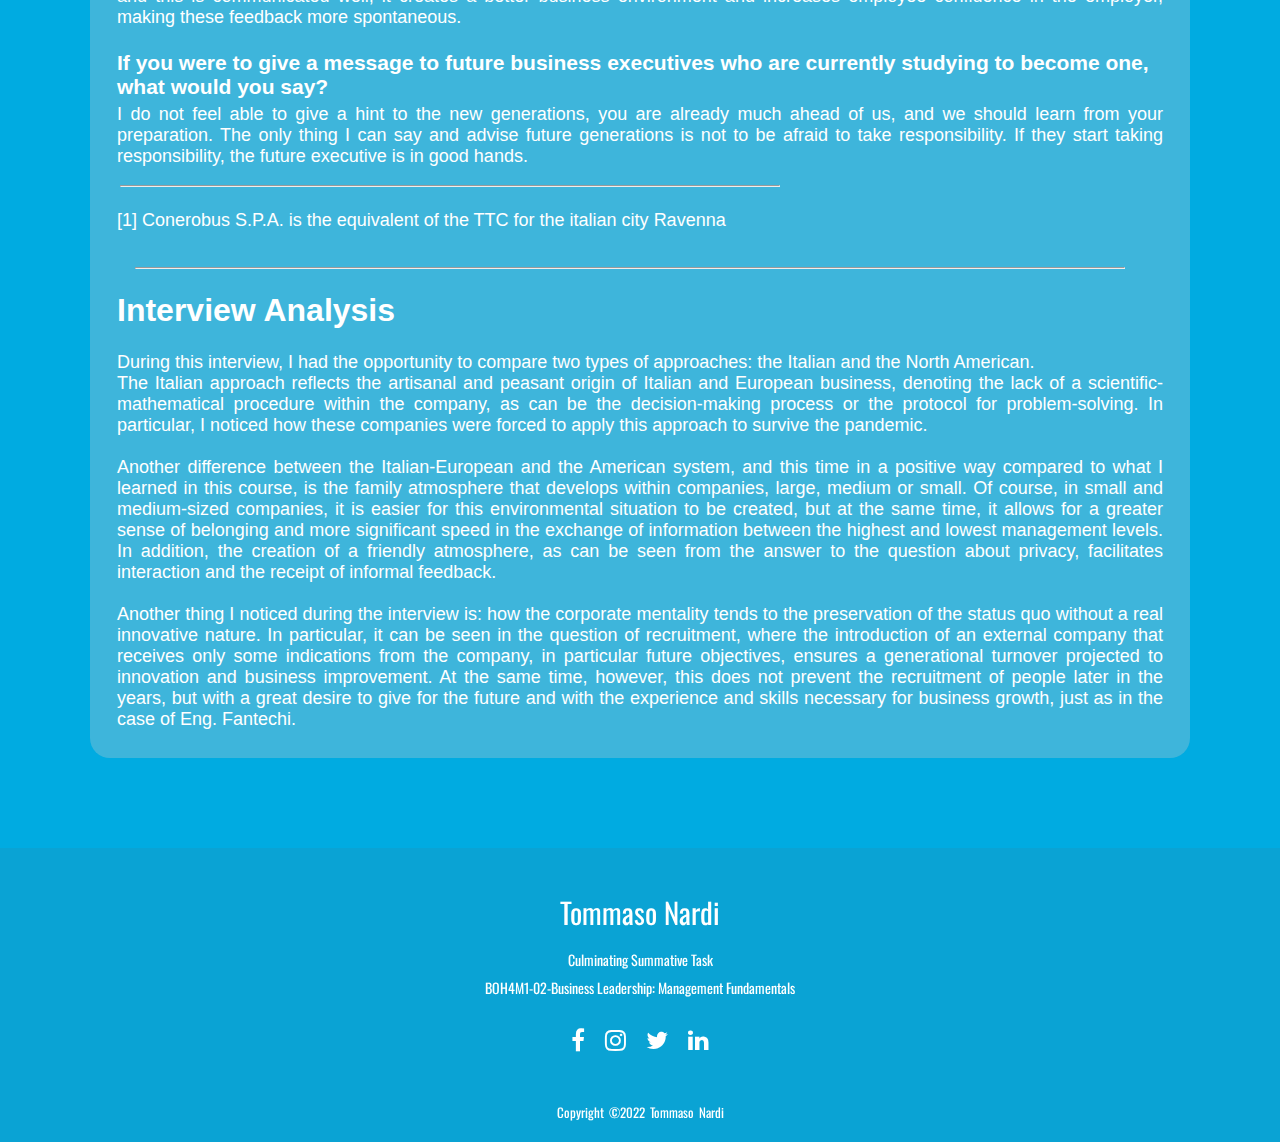
==== commit b8268043: "Update interview.html" ====
--- a/pages-eng/interview.html
+++ b/pages-eng/interview.html
@@ -70,6 +70,7 @@
             <br>
             <tr class="box">
                 <p class="paragraph">
+                    <img src="/img/Fabrizio-Fantechi.jpeg" alt="Director's immage" style="float: right;" class="directors-picture" title="Fabrizio Fantechi, Operation director of Conerobus S.P.A.">
                     <b>NAME:</b> Eng. Fabrizio Fantechi <br>
                     <b>JOB TITLE:</b> Operation Director for Conerobus S.P.A. <br>
                     <b>DATE OF THE INTERVIEW:</b> June 15th, 2022 <br>
@@ -84,7 +85,6 @@
             </tr>
             <tr>
                 <p class="paragraph">
-                    <img src="/img/Fabrizio-Fantechi.jpeg" alt="Director's immage" style="float: right;" class="directors-picture" title="Fabrizio Fantechi, Operation director of Conerobus S.P.A.">
                     My role within Conerobus is Operation Director. I am responsible for personnel, maintenance of vehicles, buildings and facilities, as well as being responsible for safety. I have been in this role for a short period, and before that, I was general manager at Linea S.P.A.
                 </p>
             </tr>
